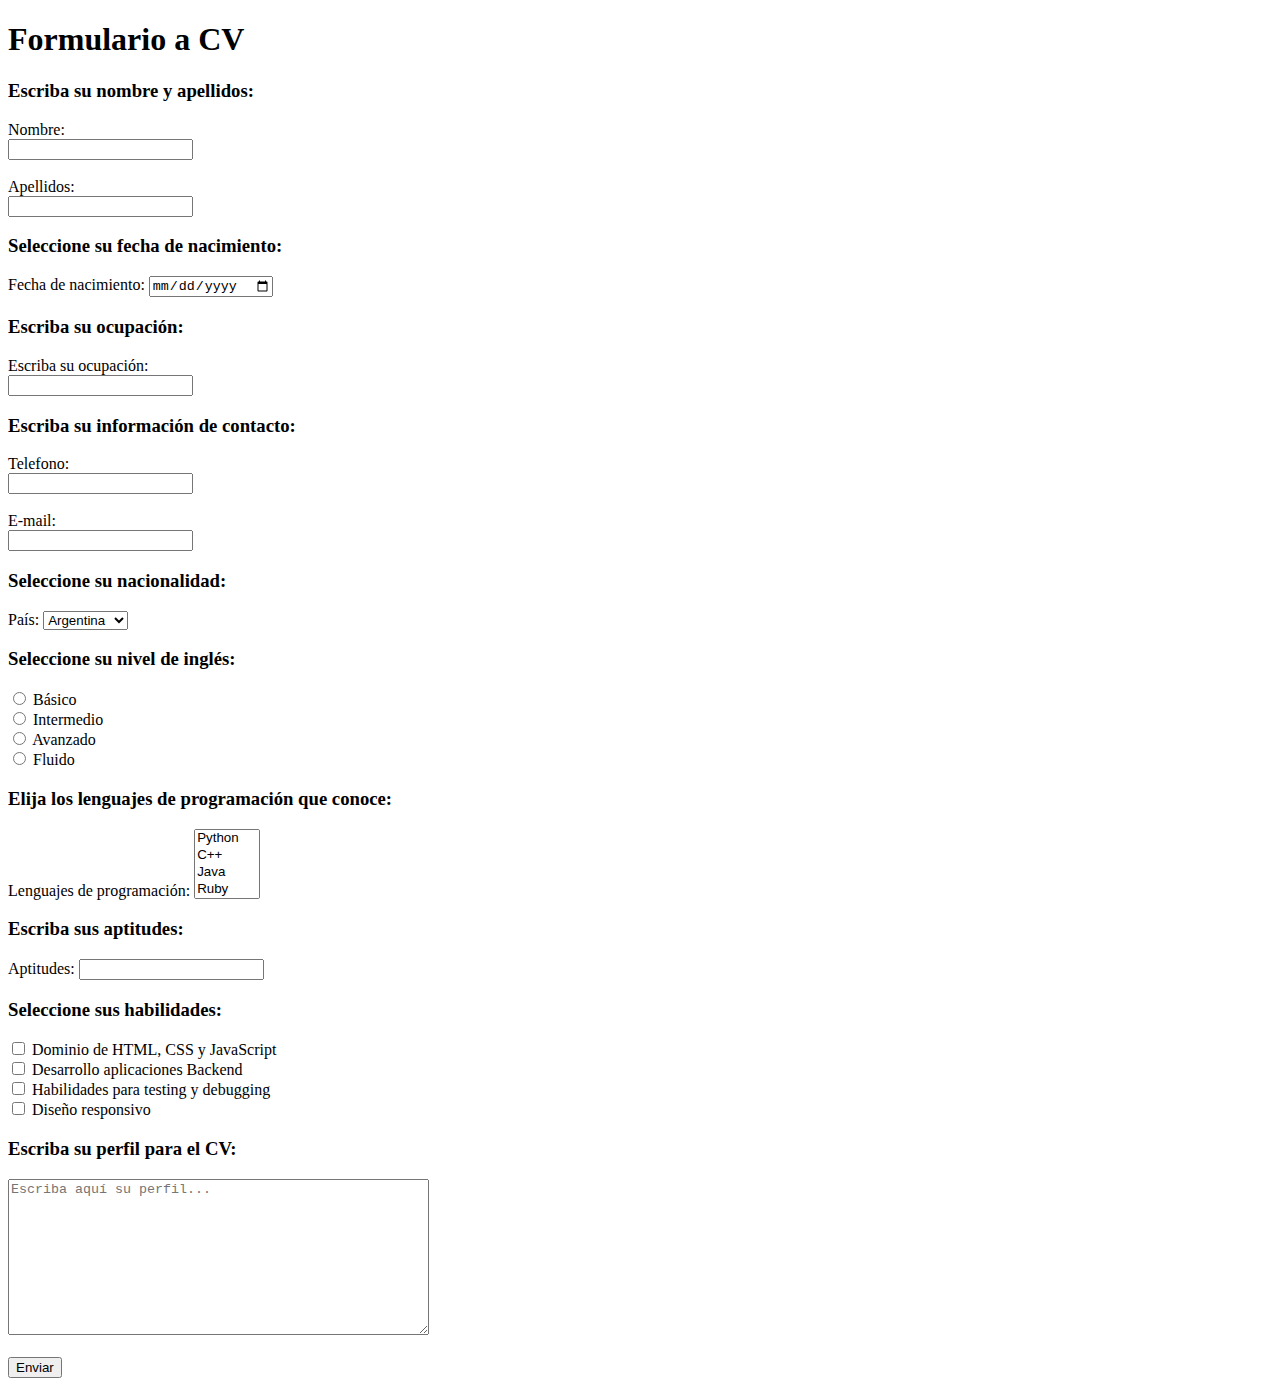
==== index.html @ eb55a9bf "Rename form_cv.html to index.html" ====
<!DOCTYPE html>
<html lang="en">
<head>
    <meta charset="UTF-8">
    <meta http-equiv="X-UA-Compatible" content="IE=edge">
    <meta name="viewport" content="width=device-width, initial-scale=1.0">
    <title>Formulario a CV</title>
</head>
<body>
    <h1>Formulario a CV</h1>
    <form>
        <h3>Escriba su nombre y apellidos:</h3>
        <label for="nombre">Nombre:</label><br>
        <input type="text" id="nombre" name="nombre"><br><br>

        <label for="apellidos">Apellidos:</label><br>
        <input type="text" id="apellidos" name="apellidos"><br>

        <h3>Seleccione su fecha de nacimiento:</h3>
        <label for="fnac">Fecha de nacimiento:</label>
        <input type="date" id="fnac" name=""fnac><br>

        <h3>Escriba su ocupación:</h3>
        <label for="ocupacion">Escriba su ocupación:</label><br>
        <input type="text" id="ocupacion" name="ocupacion"><br>

        <h3>Escriba su información de contacto:</h3>
        <label for="tel">Telefono:</label><br>
        <input type="text" id="tel" name="tel"><br><br>

        <label for="e-m">E-mail:</label><br>
        <input type="text" id="e-m" name="e-m"><br>

        <h3>Seleccione su nacionalidad:</h3>
        <label for="nacionalidad">País:</label>
        <select name="nacionalidad" id="nacionalidad">
            <option value="argentina">Argentina</option>
            <option value="bolivia">Bolivia</option>
            <option value="chile">Chile</option>
            <option value="colombia">Colombia</option>
            <option value="ecuador">Ecuador</option>
            <option value="españa">España</option>
            <option value="mexico">México</option>
            <option value="peru">Perú</option>
            <option value="uruguay">Uruguay</option>
            <option value="venezuela">Venezuela</option>
        </select>
        <br>

        <h3>Seleccione su nivel de inglés:</h3>
        <input type="radio" id="basico" name="nivIngles" value="Básico">
        <label for="basico">Básico</label><br>
        <input type="radio" id="intermedio" name="nivIngles" value="Intermedio">
        <label for="intermedio">Intermedio</label><br>
        <input type="radio" id="avanzado" name="nivIngles" value="Avanzado">
        <label for="avanzado">Avanzado</label><br>
        <input type="radio" id="fluido" name="nivIngles" value="Fluido">
        <label for="fluido">Fluido</label><br>

        <h3>Elija los lenguajes de programación que conoce:</h3>
        <label for="lenguajes">Lenguajes de programación:</label>
        <select name="lenguajes" id="lenguajes" multiple>
            <option value="python">Python</option>
            <option value="cpp">C++</option>
            <option value="java">Java</option>
            <option value="ruby">Ruby</option>
            <option value="R">R</option>
            <option value="javascript">Javascript</option>
        </select>
        <br>
        
        <h3>Escriba sus aptitudes:</h3>
        <label for="aptitudes">Aptitudes:</label>
        <input list="aptitudes-lista" name="aptitudes" id="aptitudes">
        <datalist id="aptitudes-lista">
            <option value="Inteligencia emocional"></option>
            <option value="Espíritu crítico"></option>
            <option value="Trabajo en equipo"></option>
            <option value="Capacidad analítica"></option>
            <option value="Habilidades físicas"></option>
        </datalist>
        <br>

        <h3>Seleccione sus habilidades:</h3>
        <input type="checkbox" id="html_css_js" name="habilidades" value="Dominio de HTML, CSS y JavaScript">
        <label for="html_css_js">Dominio de HTML, CSS y JavaScript</label><br>

        <input type="checkbox" id="backend" name="habilidades" value="Desarrollo aplicaciones Backend">
        <label for="backend">Desarrollo aplicaciones Backend</label><br>

        <input type="checkbox" id="testing_debugging" name="habilidades" value="Habilidades para testing y debugging">
        <label for="testing_debugging">Habilidades para testing y debugging</label><br>

        <input type="checkbox" id="responsivo" name="habilidades" value="Diseño responsivo">
        <label for="responsivo">Diseño responsivo</label>
        <br>

        <h3>Escriba su perfil para el CV:</h3>
        <textarea id="perfil" name="perfil" rows="10" cols="50" placeholder="Escriba aquí su perfil..."></textarea><br><br>

        <input type="submit" value="Enviar">











        


    </form>
    
</body>
</html>
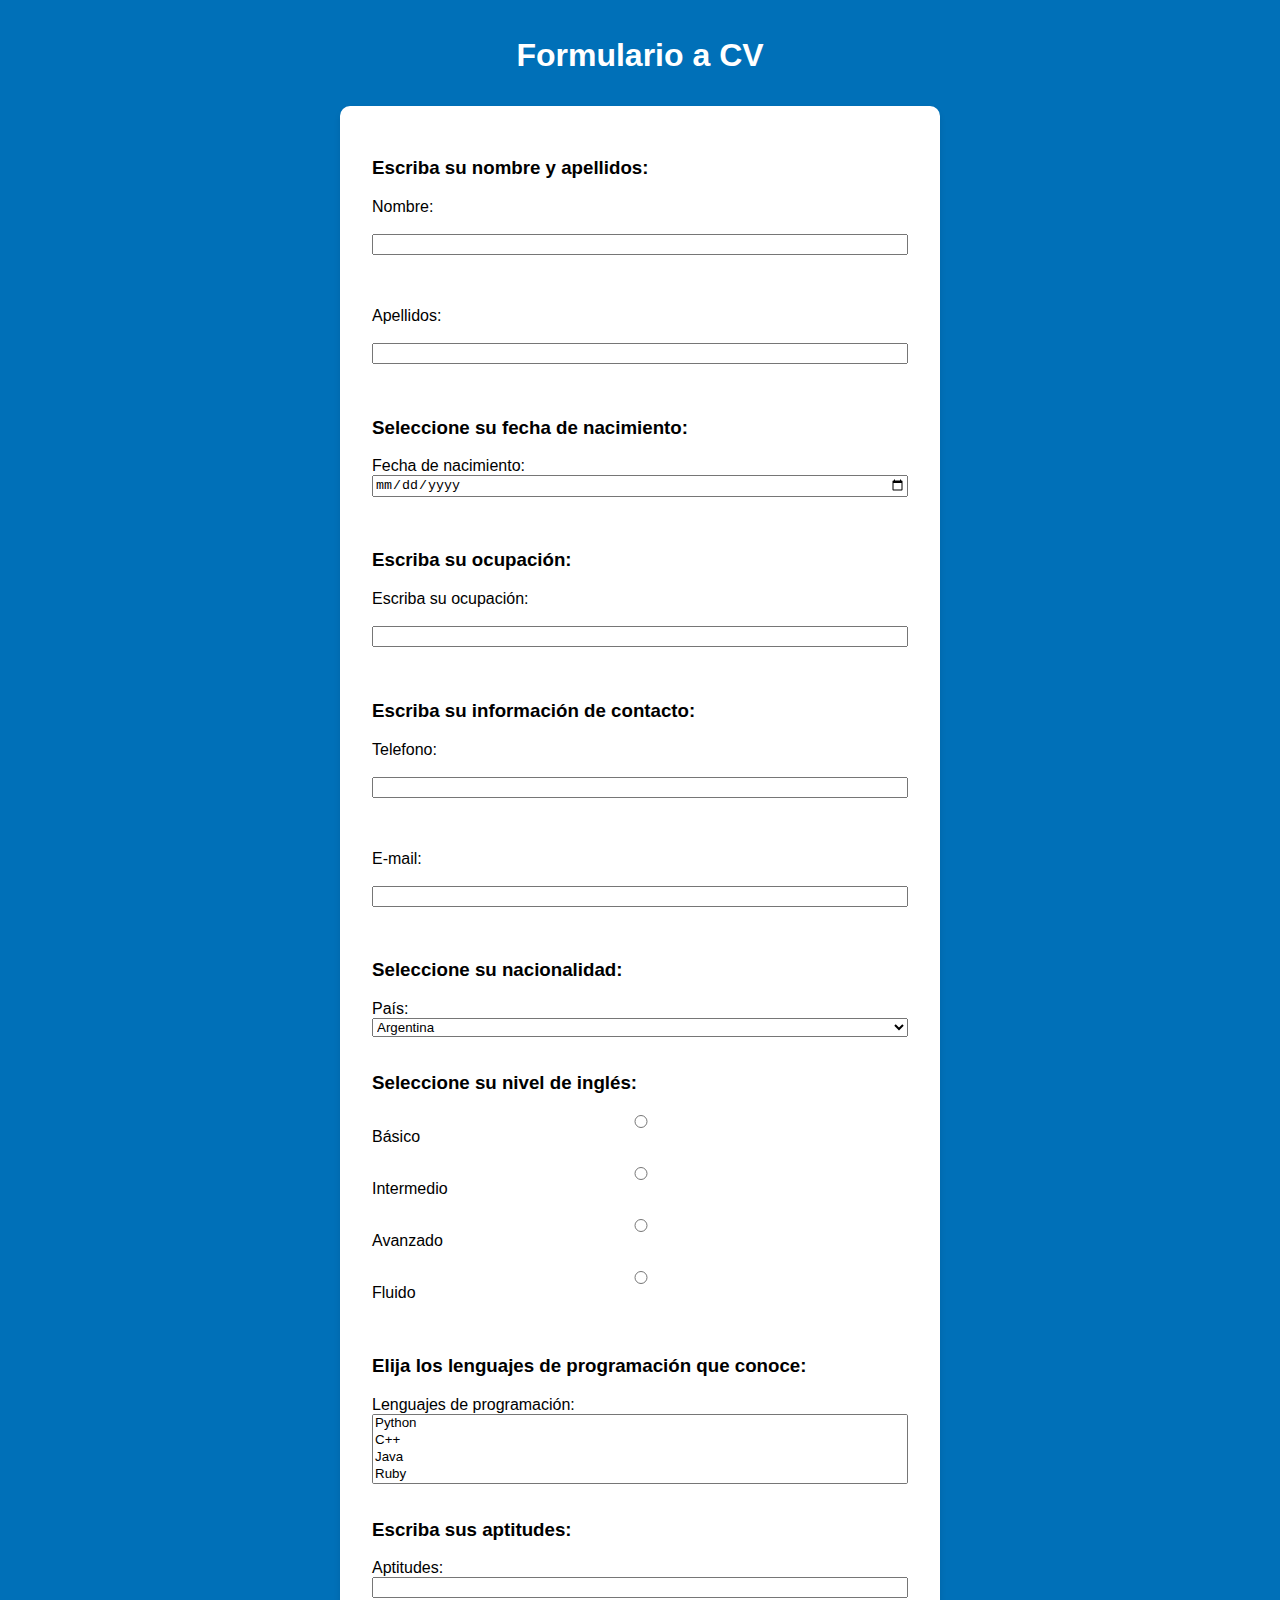
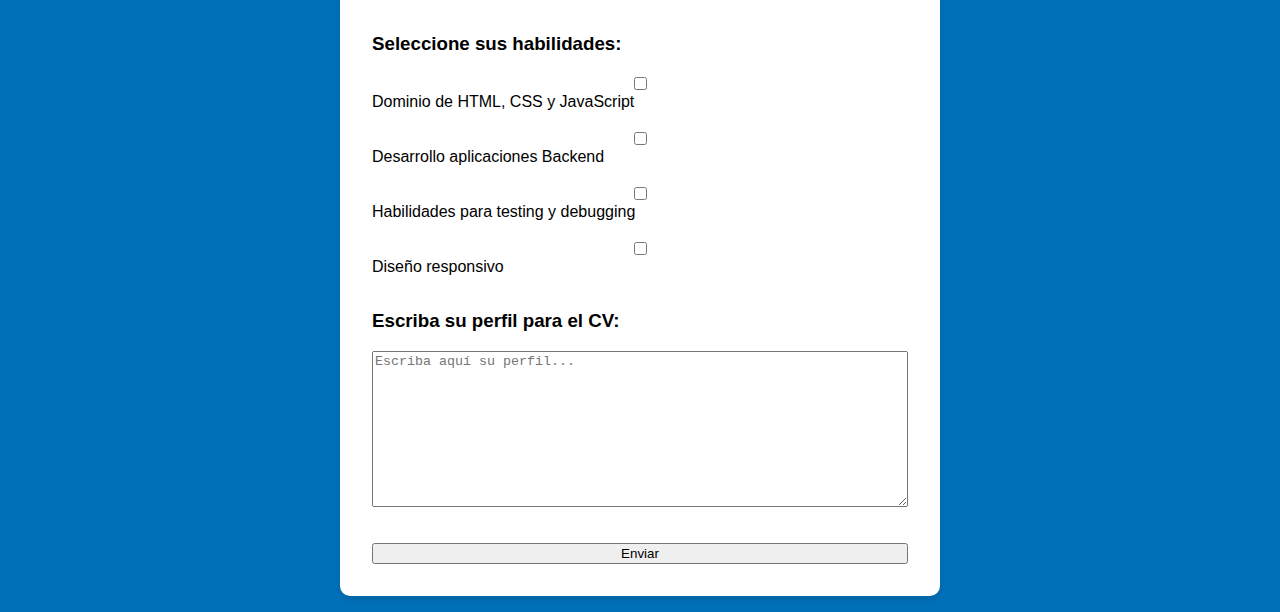
==== commit 338bc019: "Update index.html" ====
--- a/index.html
+++ b/index.html
@@ -5,115 +5,124 @@
     <meta http-equiv="X-UA-Compatible" content="IE=edge">
     <meta name="viewport" content="width=device-width, initial-scale=1.0">
     <title>Formulario a CV</title>
+    <link rel="stylesheet" href="estilos.css">
 </head>
 <body>
     <h1>Formulario a CV</h1>
-    <form>
-        <h3>Escriba su nombre y apellidos:</h3>
-        <label for="nombre">Nombre:</label><br>
-        <input type="text" id="nombre" name="nombre"><br><br>
+    <form class="grid-form" id="formulario">
 
-        <label for="apellidos">Apellidos:</label><br>
-        <input type="text" id="apellidos" name="apellidos"><br>
+        <div>
+            <h3>Escriba su nombre y apellidos:</h3>
+            <label for="nombre">Nombre:</label><br>
+            <input type="text" id="nombre" name="nombre"><br><br>
+        </div>
+        
+        <div>
+            <label for="apellidos">Apellidos:</label><br>
+            <input type="text" id="apellidos" name="apellidos"><br>
+        </div>
 
-        <h3>Seleccione su fecha de nacimiento:</h3>
-        <label for="fnac">Fecha de nacimiento:</label>
-        <input type="date" id="fnac" name=""fnac><br>
+        <div>
+            <h3>Seleccione su fecha de nacimiento:</h3>
+            <label for="fnac">Fecha de nacimiento:</label>
+            <input type="date" id="fnac" name=""fnac><br>
+        </div>
 
-        <h3>Escriba su ocupación:</h3>
-        <label for="ocupacion">Escriba su ocupación:</label><br>
-        <input type="text" id="ocupacion" name="ocupacion"><br>
+        <div>
+            <h3>Escriba su ocupación:</h3>
+            <label for="ocupacion">Escriba su ocupación:</label><br>
+            <input type="text" id="ocupacion" name="ocupacion"><br>
+        </div>
 
-        <h3>Escriba su información de contacto:</h3>
-        <label for="tel">Telefono:</label><br>
-        <input type="text" id="tel" name="tel"><br><br>
+        <div>
+            <h3>Escriba su información de contacto:</h3>
+            <label for="tel">Telefono:</label><br>
+            <input type="text" id="tel" name="tel"><br><br>
+        </div>
+        
+        <div>
+            <label for="e-m">E-mail:</label><br>
+            <input type="text" id="e-m" name="e-m"><br>
+        </div>
 
-        <label for="e-m">E-mail:</label><br>
-        <input type="text" id="e-m" name="e-m"><br>
+       <div>
+            <h3>Seleccione su nacionalidad:</h3>
+            <label for="nacionalidad">País:</label>
+            <select name="nacionalidad" id="nacionalidad">
+                <option value="Argentina">Argentina</option>
+                <option value="Bolivia">Bolivia</option>
+                <option value="Chile">Chile</option>
+                <option value="Colombia">Colombia</option>
+                <option value="Ecuador">Ecuador</option>
+                <option value="España">España</option>
+                <option value="México">México</option>
+                <option value="Perú">Perú</option>
+                <option value="Uruguay">Uruguay</option>
+                <option value="Venezuela">Venezuela</option>
+            </select>
+       </div>
 
-        <h3>Seleccione su nacionalidad:</h3>
-        <label for="nacionalidad">País:</label>
-        <select name="nacionalidad" id="nacionalidad">
-            <option value="argentina">Argentina</option>
-            <option value="bolivia">Bolivia</option>
-            <option value="chile">Chile</option>
-            <option value="colombia">Colombia</option>
-            <option value="ecuador">Ecuador</option>
-            <option value="españa">España</option>
-            <option value="mexico">México</option>
-            <option value="peru">Perú</option>
-            <option value="uruguay">Uruguay</option>
-            <option value="venezuela">Venezuela</option>
-        </select>
-        <br>
+       <div>
+            <h3>Seleccione su nivel de inglés:</h3>
+            <input type="radio" id="basico" name="nivIngles" value="Básico">
+            <label for="basico">Básico</label><br>
+            <input type="radio" id="intermedio" name="nivIngles" value="Intermedio">
+            <label for="intermedio">Intermedio</label><br>
+            <input type="radio" id="avanzado" name="nivIngles" value="Avanzado">
+            <label for="avanzado">Avanzado</label><br>
+            <input type="radio" id="fluido" name="nivIngles" value="Fluido">
+            <label for="fluido">Fluido</label><br>
+       </div>
+        
+       <div>
+            <h3>Elija los lenguajes de programación que conoce:</h3>
+            <label for="lenguajes">Lenguajes de programación:</label>
+            <select name="lenguajes" id="lenguajes" multiple>
+                <option value="python">Python</option>
+                <option value="cpp">C++</option>
+                <option value="java">Java</option>
+                <option value="ruby">Ruby</option>
+                <option value="R">R</option>
+                <option value="javascript">Javascript</option>
+            </select>
+       </div>
 
-        <h3>Seleccione su nivel de inglés:</h3>
-        <input type="radio" id="basico" name="nivIngles" value="Básico">
-        <label for="basico">Básico</label><br>
-        <input type="radio" id="intermedio" name="nivIngles" value="Intermedio">
-        <label for="intermedio">Intermedio</label><br>
-        <input type="radio" id="avanzado" name="nivIngles" value="Avanzado">
-        <label for="avanzado">Avanzado</label><br>
-        <input type="radio" id="fluido" name="nivIngles" value="Fluido">
-        <label for="fluido">Fluido</label><br>
+       <div>
+            <h3>Escriba sus aptitudes:</h3>
+            <label for="aptitudes">Aptitudes:</label>
+            <input list="aptitudes-lista" name="aptitudes" id="aptitudes">
+            <datalist id="aptitudes-lista">
+                <option value="Inteligencia emocional"></option>
+                <option value="Espíritu crítico"></option>
+                <option value="Trabajo en equipo"></option>
+                <option value="Capacidad analítica"></option>
+                <option value="Habilidades físicas"></option>
+            </datalist>
+       </div>
 
-        <h3>Elija los lenguajes de programación que conoce:</h3>
-        <label for="lenguajes">Lenguajes de programación:</label>
-        <select name="lenguajes" id="lenguajes" multiple>
-            <option value="python">Python</option>
-            <option value="cpp">C++</option>
-            <option value="java">Java</option>
-            <option value="ruby">Ruby</option>
-            <option value="R">R</option>
-            <option value="javascript">Javascript</option>
-        </select>
-        <br>
-        
-        <h3>Escriba sus aptitudes:</h3>
-        <label for="aptitudes">Aptitudes:</label>
-        <input list="aptitudes-lista" name="aptitudes" id="aptitudes">
-        <datalist id="aptitudes-lista">
-            <option value="Inteligencia emocional"></option>
-            <option value="Espíritu crítico"></option>
-            <option value="Trabajo en equipo"></option>
-            <option value="Capacidad analítica"></option>
-            <option value="Habilidades físicas"></option>
-        </datalist>
-        <br>
+        <div>
+            <h3>Seleccione sus habilidades:</h3>
+            <input type="checkbox" id="html_css_js" name="habilidades" value="Dominio de HTML, CSS y JavaScript">
+            <label for="html_css_js">Dominio de HTML, CSS y JavaScript</label><br>
+    
+            <input type="checkbox" id="backend" name="habilidades" value="Desarrollo aplicaciones Backend">
+            <label for="backend">Desarrollo aplicaciones Backend</label><br>
+    
+            <input type="checkbox" id="testing_debugging" name="habilidades" value="Habilidades para testing y debugging">
+            <label for="testing_debugging">Habilidades para testing y debugging</label><br>
+    
+            <input type="checkbox" id="responsivo" name="habilidades" value="Diseño responsivo">
+            <label for="responsivo">Diseño responsivo</label>
+        </div>
 
-        <h3>Seleccione sus habilidades:</h3>
-        <input type="checkbox" id="html_css_js" name="habilidades" value="Dominio de HTML, CSS y JavaScript">
-        <label for="html_css_js">Dominio de HTML, CSS y JavaScript</label><br>
-
-        <input type="checkbox" id="backend" name="habilidades" value="Desarrollo aplicaciones Backend">
-        <label for="backend">Desarrollo aplicaciones Backend</label><br>
-
-        <input type="checkbox" id="testing_debugging" name="habilidades" value="Habilidades para testing y debugging">
-        <label for="testing_debugging">Habilidades para testing y debugging</label><br>
-
-        <input type="checkbox" id="responsivo" name="habilidades" value="Diseño responsivo">
-        <label for="responsivo">Diseño responsivo</label>
-        <br>
-
-        <h3>Escriba su perfil para el CV:</h3>
-        <textarea id="perfil" name="perfil" rows="10" cols="50" placeholder="Escriba aquí su perfil..."></textarea><br><br>
-
-        <input type="submit" value="Enviar">
-
-
-
-
-
-
-
-
-
-
-
-        
-
+        <div>
+            <h3>Escriba su perfil para el CV:</h3>
+            <textarea id="perfil" name="perfil" rows="10" cols="50" placeholder="Escriba aquí su perfil..."></textarea><br><br>
+            <input type="submit" value="Enviar">
+        </div>
+       
 
     </form>
-    
+    <script src="formulario.js"></script>
 </body>
 </html>
--- a/estilos.css
+++ b/estilos.css
@@ -0,0 +1,41 @@
+body {
+    font-family: Arial, sans-serif;
+    max-width: 600px;
+    margin: 0 auto;
+    padding: 1rem;
+    background-color: #0070b8;
+}
+
+h1 {
+    text-align: center;
+    color: white;
+}
+
+.grid-form {
+    display: grid;
+    grid-template-columns: 1fr; /* Cambiado a una sola columna */
+    gap: 1rem;
+    background-color: white;
+    border-radius: 10px;
+    padding: 2rem;
+    box-shadow: 0 4px 6px rgba(0, 0, 0, 0.1);
+    margin-top: 2rem;
+}
+
+.grid-form div {
+    display: flex;
+    flex-direction: column;
+}
+
+input[type="submit"] {
+    grid-column: 1 / -1;
+    justify-self: center;
+}
+
+#resultados {
+    background-color: white;
+    border-radius: 10px;
+    padding: 2rem;
+    box-shadow: 0 4px 6px rgba(0, 0, 0, 0.1);
+    margin-top: 2rem;
+}
